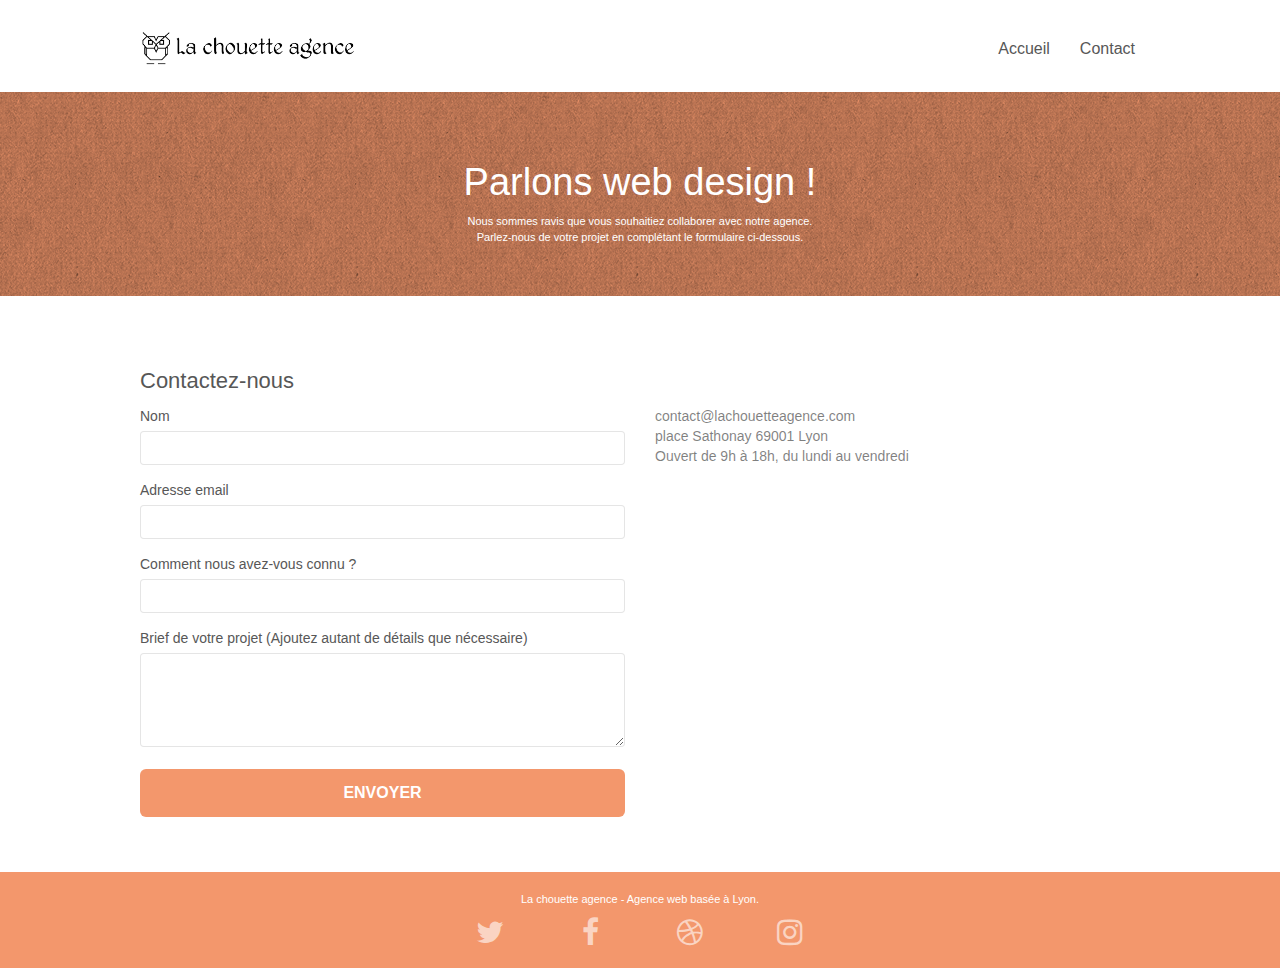
==== contact.html @ a9f61f51 "Redimensionnement et compression des images" ====
<!doctype html>
<html lang="fr">
<head>
    <meta charset="utf-8">
	<meta name="description" content="La Chouette agence, une agence de webdesign basée à Lyon qui aide les entreprises à devenir attractives et visibles sur Internet en définissant une stratégie et un design à votre image.">
	<meta name="viewport" content="width=device-width, initial-scale=1.0, viewport-fit=cover">
    <link rel="shortcut icon" type="image/png" href="favicon.jpg">

	<link rel="stylesheet" type="text/css" href="./css/bootstrap.css">
	<link rel="stylesheet" type="text/css" href="style.css">
	<link rel="stylesheet" type="text/css" href="./css/font-awesome.css">
	<link rel="stylesheet" type="text/css" href="./css/et-line.css">
    
	<script src="./js/jquery-2.1.0.js"></script>
	<script src="./js/bootstrap.js"></script>
	<script src="./js/blocs.js"></script>
	<script src="./js/jquery.touchSwipe.js" defer></script>
	<script src="./js/gmaps.js"></script>

    <title>La Chouette Agence - Contact</title>
    
<!-- Analytics -->
 
<!-- Analytics END -->
    
</head>
<body>
<!-- Principal conteneur -->
<div class="page-container">
    
<!-- header -->
<header class="bloc bgc-white l-bloc " id="bloc-0">
	<div class="container bloc-sm">
		<nav class="navbar row">
			<div class="navbar-header">
				<a class="navbar-brand" href="index.html"><img src="img/la-chouette-agence.png" alt="Logo de la chouette agence" height="40" /></a>
				<button id="nav-toggle" type="button" class="ui-navbar-toggle navbar-toggle" data-toggle="collapse" data-target=".navbar-1">
					<span class="sr-only">Toggle navigation</span><span class="icon-bar"></span><span class="icon-bar"></span><span class="icon-bar"></span>
				</button>
			</div>
			<div class="collapse navbar-collapse navbar-1 special-dropdown-nav">
				<ul class="site-navigation nav navbar-nav">
					<li>
						<a href="index.html">Accueil</a>
					</li>
					<li>
						<a href="contact.html">Contact</a>
					</li>
				</ul>
			</div>
		</nav>
	</div>
</header>
<!-- header END -->

<!-- section slogan -->
<section class="bloc bg-dots-bg bg-repeat bgc-atomic-tangerine d-bloc bloc-bg-texture texture-paper" id="bloc-6">
	<div class="container bloc-lg">
		<div class="row">
			<div class="col-sm-12">
				<h1 class="text-center hero-bloc-text ltc-white">
					Parlons web design !
				</h1>
				<p class="text-center mg-lg ltc-white tight-width-whitespace">
					Nous sommes ravis que vous souhaitiez collaborer avec notre agence.<br>
					Parlez-nous de votre projet en complétant le formulaire ci-dessous.
				</p>
			</div>
		</div>
	</div>
</section>
<!-- section slogan END -->

<!-- section form -->
<section class="bloc bgc-white l-bloc" id="bloc-7">
	<div class="container bloc-lg">
		<h2>Contactez-nous</h2>
		<div class="row">
			<div class="col-sm-6">
				<form id="form_1" novalidate>
					<div class="form-group">
						<label>
							Nom
						</label>
						<input id="name" class="form-control" required />
					</div>
					<div class="form-group">
						<label>
							Adresse email
						</label>
						<input id="email" class="form-control" type="email" required />
					</div>
					<div class="form-group">
						<label>
							Comment nous avez-vous connu ?
						</label>
						<input class="form-control" type="email" required id="input_504" />
					</div>
					<div class="form-group">
						<label>
							Brief de votre projet (Ajoutez autant de détails que nécessaire)<br>
						</label><textarea id="message" class="form-control" rows="4" cols="50" required></textarea>
					</div> 
					<button class="bloc-button btn btn-lg btn-block cta-hero btn-atomic-tangerine" type="submit">
						Envoyer
					</button>
				</form>
			</div>
			<aside class="col-sm-6">
				<ul class="list-unstyled list black">
					<li>contact@lachouetteagence.com</li>
					<li>place Sathonay 69001 Lyon</li>
					<li>Ouvert de 9h à 18h, du lundi au vendredi</li>
				</ul>
			</aside>
		</div>
	</div>
</section>
<!-- section form END -->

<!-- ScrollToTop Button -->
<a class="bloc-button btn btn-d scrollToTop" onclick="scrollToTarget('1')"><span class="fa fa-chevron-up"></span></a>
<!-- ScrollToTop Button END-->


<!-- Footer -->
<footer class="bloc bgc-atomic-tangerine d-bloc" id="bloc-8">
	<div class="container bloc-sm">
		<div class="row">
			<div class="col-sm-12">
				<p class="text-center white">
					La chouette agence - Agence web basée à Lyon.<br>
				</p>
				<div class="row row-no-gutters social">
					<div class="col-sm-3">
						<div class="text-center">
							<a class="social" href="index.html"><span class="fa fa-twitter icon-md"></span></a>
						</div>
					</div>
					<div class="col-sm-3">
						<div class="text-center">
							<a class="social" href="index.html"><span class="fa fa-facebook icon-md"></span></a>
						</div>
					</div>
					<div class="col-sm-3">
						<div class="text-center">
							<a class="social" href="index.html"><span class="fa fa-dribbble icon-md"></span></a>
						</div>
					</div>
					<div class="col-sm-3">
						<div class="text-center">
							<a class="social" href="index.html"><span class="fa fa-instagram icon-md"></span></a>
						</div>
					</div>
				</div>
			</div>
		</div>
	</div>
</footer>
<!-- Footer END -->
</div>
</body>
</html>
---- style.css ----
body {
    margin: 0;
    padding: 0;
    background: #FFF;
    overflow-x: hidden;
    -webkit-font-smoothing: antialiased;
    -moz-osx-font-smoothing: grayscale;
}

a,
button {
    transition: all .3s ease-in-out;
    outline: none!important;
}

a:hover {
    text-decoration: none;
    cursor: pointer;
}

#page-loading-blocs-notifaction {
    position: fixed;
    top: 0;
    bottom: 0;
    width: 100%;
    z-index: 100000;
    background: #FFFFFF url("img/pageload-spinner.gif") no-repeat center center;
}

.bloc {
    width: 100%;
    clear: both;
    background: 50% 50% no-repeat;
    padding: 0 50px;
    -webkit-background-size: cover;
    -moz-background-size: cover;
    -o-background-size: cover;
    background-size: cover;
    position: relative;
}

.bloc .container {
    padding-left: 0;
    padding-right: 0;
}

.bloc-lg {
    padding: 50px 50px;
}

.bloc-md {
    padding: 50px;
}

.bloc-sm {
    padding: 20px 50px;
}

.bg-center,
.bg-l-edge,
.bg-r-edge,
.bg-t-edge,
.bg-b-edge,
.bg-tl-edge,
.bg-bl-edge,
.bg-tr-edge,
.bg-br-edge,
.bg-repeat {
    -webkit-background-size: auto!important;
    -moz-background-size: auto!important;
    -o-background-size: auto!important;
    background-size: auto!important;
}

.bg-repeat {
    background: repeat;
}

.bg-t-edge {
    background: top no-repeat;
}

.bloc-bg-texture::before {
    content: "";
    background-size: 2px 2px;
    position: absolute;
    top: 0;
    bottom: 0;
    left: 0;
    right: 0;
}

.texture-paper::before {
    background: url("img/texture-paper.png");
    background-size: 280px 280px;
}

.b-parallax {
    background-attachment: fixed;
}

.d-bloc {
    color: rgba(255, 255, 255, .7);
}

.d-bloc button:hover {
    color: rgba(255, 255, 255, .9);
}

.d-bloc .icon-round,
.d-bloc .icon-square,
.d-bloc .icon-rounded,
.d-bloc .icon-semi-rounded-a,
.d-bloc .icon-semi-rounded-b {
    border-color: rgba(255, 255, 255, .9);
}

.d-bloc .divider-h span {
    border-color: rgba(255, 255, 255, .2);
}

.d-bloc .a-btn,
.d-bloc .navbar a,
.d-bloc .navbar-brand,
.d-bloc a .icon-sm,
.d-bloc a .icon-md,
.d-bloc a .icon-lg,
.d-bloc a .icon-xl,
.d-bloc h1 a,
.d-bloc h2 a,
.d-bloc h3 a,
.d-bloc h4 a,
.d-bloc h5 a,
.d-bloc h6 a,
.d-bloc p a {
    color: rgba(255, 255, 255, .6);
}

.d-bloc .a-btn:hover,
.d-bloc .navbar a:hover,
.d-bloc .navbar-brand:hover,
.d-bloc a:hover .icon-sm,
.d-bloc a:hover .icon-md,
.d-bloc a:hover .icon-lg,
.d-bloc a:hover .icon-xl,
.d-bloc h1 a:hover,
.d-bloc h2 a:hover,
.d-bloc h3 a:hover,
.d-bloc h4 a:hover,
.d-bloc h5 a:hover,
.d-bloc h6 a:hover,
.d-bloc p a:hover {
    color: rgba(255, 255, 255, 1);
}

.d-bloc .navbar-toggle .icon-bar {
    background: rgba(255, 255, 255, 1);
}

.d-bloc .btn-wire,
.d-bloc .btn-wire:hover {
    color: rgba(255, 255, 255, 1);
    border-color: rgba(255, 255, 255, 1);
}

.d-bloc .panel {
    color: rgba(0, 0, 0, .5);
}

.d-bloc .panel button:hover {
    color: rgba(0, 0, 0, .7);
}

.d-bloc .panel icon {
    border-color: rgba(0, 0, 0, .7);
}

.d-bloc .panel .divider-h span {
    border-color: rgba(0, 0, 0, .1);
}

.d-bloc .panel .a-btn {
    color: rgba(0, 0, 0, .6);
}

.d-bloc .panel .a-btn:hover {
    color: rgba(0, 0, 0, 1);
}

.d-bloc .panel .btn-wire,
.d-bloc .panel .btn-wire:hover {
    color: rgba(0, 0, 0, .7);
    border-color: rgba(0, 0, 0, .3);
}

.d-bloc .panel,
.l-bloc {
    color: rgba(0, 0, 0, .5);
}

.d-bloc .panel button:hover,
.l-bloc button:hover {
    color: rgba(0, 0, 0, .7);
}

.l-bloc .icon-round,
.l-bloc .icon-square,
.l-bloc .icon-rounded,
.l-bloc .icon-semi-rounded-a,
.l-bloc .icon-semi-rounded-b {
    border-color: rgba(0, 0, 0, .7);
}

.d-bloc .panel .divider-h span,
.l-bloc .divider-h span {
    border-color: rgba(0, 0, 0, .1);
}

.d-bloc .panel .a-btn,
.l-bloc .a-btn,
.l-bloc .navbar a,
.l-bloc .navbar-brand,
.l-bloc a .icon-sm,
.l-bloc a .icon-md,
.l-bloc a .icon-lg,
.l-bloc a .icon-xl,
.l-bloc h1 a,
.l-bloc h2 a,
.l-bloc h3 a,
.l-bloc h4 a,
.l-bloc h5 a,
.l-bloc h6 a,
.l-bloc p a {
    color: rgba(0, 0, 0, .6);
}

.d-bloc .panel .a-btn:hover,
.l-bloc .a-btn:hover,
.l-bloc .navbar a:hover,
.l-bloc .navbar-brand:hover,
.l-bloc a:hover .icon-sm,
.l-bloc a:hover .icon-md,
.l-bloc a:hover .icon-lg,
.l-bloc a:hover .icon-xl,
.l-bloc h1 a:hover,
.l-bloc h2 a:hover,
.l-bloc h3 a:hover,
.l-bloc h4 a:hover,
.l-bloc h5 a:hover,
.l-bloc h6 a:hover,
.l-bloc p a:hover {
    color: rgba(0, 0, 0, 1);
}

.l-bloc .navbar-toggle .icon-bar {
    color: rgba(0, 0, 0, .6);
}

.d-bloc .panel .btn-wire,
.d-bloc .panel .btn-wire:hover,
.l-bloc .btn-wire,
.l-bloc .btn-wire:hover {
    color: rgba(0, 0, 0, .7);
    border-color: rgba(0, 0, 0, .3);
}

.voffset {
    margin-top: 30px;
}

.voffset-lg {
    margin-top: 80px;
}

.row-no-gutters {
    margin-right: 0;
    margin-left: 0;
}

.row.row-no-gutters > [class^="col-"],
.row.row-no-gutters > [class*=" col-"] {
    padding-right: 0;
    padding-left: 0;
}

#bloc-1-hero h1 {
    font-size: 32px;
}

.navbar {
    margin-bottom: 0;
    z-index: 1;
}

.navbar-brand {
    height: auto;
    padding: 3px 15px;
    font-size: 25px;
    font-weight: normal;
    font-weight: 600;
    line-height: 44px;
}

.navbar-brand img {
    max-height: 200px;
    margin: 0 5px 0 0;
    display: inline;
}

.navbar-brand img[src$=svg] {
    min-width: 100px;
}

.nav-center .navbar-brand img {
    margin: 0;
}

.navbar .nav {
    padding-top: 2px;
    margin-right: -16px;
    float: right;
    z-index: 1;
}

.nav > li {
    float: left;
    margin-top: 4px;
    font-size: 16px;
}

.navbar-nav .open .dropdown-menu > li > a {
    text-align: inherit;
}

.nav > li a:hover,
.nav > li a:focus {
    background: transparent;
}

.navbar-toggle {
    margin: 10px 10px 0 0;
    border: 0px;
}

.navbar-toggle:hover {
    background: transparent!important;
}

.navbar-toggle .icon-bar {
    background-color: rgba(0, 0, 0, .5);
    width: 26px;
}

.nav-invert .navbar .nav {
    float: left;
}

.nav-invert .navbar-header,
.nav-invert .navbar-brand {
    float: right;
    position: relative;
    z-index: 2;
}

@media (min-width: 768px) {
    .site-navigation {
        position: absolute;
        top: 50%;
        right: 20px;
        transform: translate(0, -50%);
        -webkit-transform: translateY(-50%);
    }
    .nav > li .dropdown-menu a,
    .nav > li .dropdown-menu a:hover {
        color: #484848;
    }
    .nav-invert .site-navigation {
        left: 0;
        right: 0;
    }
    .nav-center {
        text-align: center;
    }
    .nav-center .navbar-header {
        width: 100%;
    }
    .nav-center .navbar-header,
    .nav-center .navbar-brand,
    .nav-center .nav > li {
        float: none;
        display: inline-block;
    }
    .nav-center .site-navigation {
        position: relative;
        width: 100%;
        right: 0;
        margin-right: 0px;
        margin-top: 20px;
    }
    .nav-center.mini-nav .navbar-toggle {
        float: none;
        margin: 10px auto 0;
    }
}

.nav > li > .dropdown a {
    background: none!important;
    display: block;
    padding: 14px 15px;
}

nav .caret {
    margin: 0 5px;
}

.dropdown-menu .dropdown-menu {
    top: -8px;
    left: 100%;
}

.dropdown-menu .dropmenu-flow-right {
    top: 100%;
    left: 0;
    margin-left: -1px;
    border-top-left-radius: 0;
    border-top-right-radius: 0;
}

.dropdown-menu .dropdown span {
    border: 4px solid black;
    border-top-color: transparent;
    border-right-color: transparent;
    border-bottom-color: transparent;
    margin: 6px -5px 0 0!important;
    float: right;
}

.mg-md {
    margin-top: 10px;
    margin-bottom: 20px;
}

.mg-lg {
    margin-top: 10px;
    margin-bottom: 40px;
}

.btn {
    margin: 0 5px 5px 0;
}

.btn.pull-right {
    margin: 0 0 5px 5px;
}

.btn-d,
.btn-d:hover,
.btn-d:focus {
    color: #FFF;
    background: rgba(0, 0, 0, .3);
}

button {
    outline: none!important;
}

.btn-rd {
    border-radius: 40px;
}

.btn-clean {
    border: 1px solid rgba(0, 0, 0, .08);
    border-bottom-color: rgba(0, 0, 0, .1);
    text-shadow: 0 1px 0 rgba(0, 0, 1, .1);
    box-shadow: 0 1px 3px rgba(0, 0, 1, .25), inset 0 1px 0 0 rgba(255, 255, 255, .15);
}

.icon-md {
    font-size: 30px!important;
}

.icon-lg {
    font-size: 60px!important;
}

.sm-shadow {
    text-shadow: 0 1px 2px rgba(0, 0, 0, .3);
}

.panel-sq,
.panel-sq .panel-heading,
.panel-sq .panel-footer {
    border-radius: 0;
}

.panel-rd {
    border-radius: 30px;
}

.panel-rd .panel-heading {
    border-radius: 29px 29px 0 0;
}

.panel-rd .panel-footer {
    border-radius: 0 0 29px 29px;
}

.form-control {
    border-color: rgba(0, 0, 0, .1);
    box-shadow: none;
}

.scrollToTop {
    width: 40px;
    height: 40px;
    position: fixed;
    bottom: 20px;
    right: 20px;
    opacity: 0;
    z-index: 500;
    transition: all .3s ease-in-out;
}

.scrollToTop span {
    margin-top: 6px;
}

.showScrollTop {
    font-size: 14px;
    opacity: 1;
}

a[data-lightbox] {
    position: relative;
    display: block;
    text-align: center;
}

a[data-lightbox]:hover::before {
    content: "+";
    font-family: "HelveticaNeue-Light", "Helvetica Neue Light", "Helvetica Neue", Helvetica, Arial;
    font-size: 32px;
    width: 50px;
    height: 50px;
    margin-left: -25px;
    border-radius: 50%;
    background: rgba(0, 0, 0, .6);
    color: #FFF;
    font-weight: 100;
    z-index: 1;
    position: absolute;
    top: 50%;
    transform: translateY(-50%);
    -webkit-transform: translateY(-50%);
}

a[data-lightbox]:hover img {
    opacity: 0.6;
    -webkit-animation-fill-mode: none;
    animation-fill-mode: none;
}

#lightbox-modal {
    display: flex;
    align-items: center;
}

#lightbox-modal .modal-dialog {
    width: 90%;
    max-width: 900px;
    margin: 0 auto 0;
}

#lightbox-modal .modal-dialog img {
    max-height: 90vh;
    margin: 0 auto;
}

.lightbox-caption {
    padding: 20px;
    color: #FFF;
    background: rgba(0, 0, 0, .5);
    position: absolute;
    left: 15px;
    right: 15px;
    bottom: 5px;
}

.close-lightbox {
    color: #FFF;
    font-size: 30px;
    position: absolute;
    top: 20px;
    right: 20px;
    z-index: 20;
    background: rgba(0, 0, 0, .5);
    border: none;
    line-height: 30px;
    padding: 0 9px 5px;
    opacity: 0.3;
}

.close-lightbox:hover,
.next-lightbox:hover,
.prev-lightbox:hover {
    opacity: 1.0;
    color: #FFF;
}

.next-lightbox,
.prev-lightbox {
    font-size: 20px;
    color: rgba(255, 255, 255, .9);
    background: rgba(0, 0, 0, .5);
    transition: all .2s ease-in-out;
    position: absolute;
    top: 45%;
    z-index: 1;
    opacity: 0.4;
}

.next-lightbox {
    padding: 6px 8px 1px 13px;
    right: 25px;
}

.prev-lightbox {
    padding: 6px 13px 1px 10px;
    left: 25px;
}

.snapshot-lb .modal-body {
    padding-bottom: 45px;
}

.snapshot-lb .lightbox-caption {
    padding: 0;
    color: rgba(0, 0, 0, .5);
    background: none;
}

h1,
h2,
h3,
h4,
h5,
h6,
p,
label,
.btn,
a {
    font-family: "helvetica";
    font-weight: 400;
    color: #575757!important;
}

.container {
    max-width: 1000px;
}

.hero-bloc-text {
    font-size: 38px;
}

.hero-bloc-text-sub {
    font-size: 36px;
}

.statement-bloc-text {
    line-height: 26px;
    font-style: italic;
    font-size: 20px;
    text-align: center;
    font-weight: lighter;
    max-width: 520px;
    margin: auto auto auto auto;
}

p {
    font-size: 11px;
}

.tight-width-whitespace {
    max-width: 600px;
    margin: auto auto auto auto;
}

.h1 {
    font-size: 20px;
    font-family: "Open Sans";
}

.cta-hero {
    margin-top: 22px;
    color: #FFFFFF!important;
    text-transform: uppercase;
    padding: 12px 28px 12px 28px;
    font-size: 16px;
    font-weight: 700;
}

.social {
    max-width: 400px;
    margin: auto auto auto auto;
}

h2 {
    font-size: 22px;
    line-height: 1.4em;
}

h3 {
    font-size: 15px;
    text-transform: uppercase;
    font-weight: 700;
    color: #333333!important;
}

.title {
    margin-bottom: 40px;
}

.underTitle {
    font-size: 20px;
}

.citation {
    font-style: italic;
    padding: 0 30px;
}

.med-width-whitespace {
    max-width: 800px;
    margin: auto auto auto auto;
    box-shadow: 0px 0px 0px #000000;
}

h1 {
    color: #333333!important;
}

h4 {
    color: #333333!important;
}

.icons {
    margin-bottom: 14px;
    margin-top: 24px;
}

.white {
    color: #FFFFFF!important;
}

.portfolio-thumb {
    margin-bottom: 24px;
}

.portfolio-row {
    margin-bottom: 44px;
    margin-top: 50px;
}

.avatar {
    box-shadow: 0px 4px 9px rgba(0, 0, 0, 0.3);
}

.black-background {
    background-color: rgba(165, 147, 99, 0.7);
    padding: 40px 40px 40px 40px;
}

.bold-link {
    font-weight: 900;
    text-decoration: underline!important;
}

.bgc-white {
    background-color: #FFFFFF;
}

.bgc-dark-slate-blue {
    background-color: #364577;
}

.bgc-atomic-tangerine {
    background-color: #F3976C;
}

.tc-white {
    color: #F3976C!important;
}

.btn-atomic-tangerine {
    background: #F3976C;
    color: #FFFFFF!important;
}

.btn-atomic-tangerine:hover {
    background: #c27956!important;
    color: #FFFFFF!important;
}

.ltc-white {
    color: #FFFFFF!important;
}

.ltc-white:hover {
    color: #cccccc!important;
}

.ltc-atomic-tangerine {
    color: #F3976C!important;
}

.ltc-atomic-tangerine:hover {
    color: #c27956!important;
}

.icon-dark-slate-blue {
    color: #364577!important;
    border-color: #364577!important;
}

.bg-dots-bg {
    background-image: url("img/dots-bg.png");
}

.bg-lines-h2-bg {
    background-image: url("img/lines-h2-bg.png");
}

.bg-banniere {
    background-image: url("img/la-chouette-agence-banniere.jpg");
}

.bg-presentation {
    background-image: url("img/image-de-presentation.bmp");
}

@media (max-width: 1024px) {
    .bloc {
        padding-left: 20px;
        padding-right: 20px;
    }
    .bloc.full-width-bloc,
    .bloc-tile-2.full-width-bloc .container,
    .bloc-tile-3.full-width-bloc .container,
    .bloc-tile-4.full-width-bloc .container {
        padding-left: 0;
        padding-right: 0;
    }
}

@media (max-width: 992px) and (min-width: 768px) {
    .navbar .nav {
        max-width: 80%
    }
    .nav-center.navbar .nav {
        max-width: 100%
    }
}

@media only screen and (min-device-width: 768px) and (max-device-width: 1024px) and (orientation: landscape) {
    .b-parallax {
        background-attachment: scroll;
    }
}

@media only screen and (min-device-width: 1024px) and (max-device-width: 1366px) and (-webkit-min-device-pixel-ratio: 1.5) {
    .b-parallax {
        background-attachment: scroll;
    }
}

@media (max-width: 991px) {
    .container {
        width: 100%;
    }
    .b-parallax {
        background-attachment: scroll;
    }
    .page-container,
    #hero-bloc {
        overflow-x: hidden;
        position: relative;
    }
    .bloc {
        padding-left: constant(safe-area-inset-left);
        padding-right: constant(safe-area-inset-right);
    }
    .bloc-group,
    .bloc-group .bloc {
        display: block;
        width: 100%;
    }
    .bloc-fill-screen .fill-bloc-top-edge,
    .bloc-fill-screen .fill-bloc-bottom-edge {
        padding: 0 20px;
        padding-left: constant(safe-area-inset-left);
        padding-right: constant(safe-area-inset-right);
    }
}

@media (max-width: 767px) {
    .page-container {
        overflow-x: hidden;
        position: relative;
    }
    h1,
    h2,
    h3,
    h4,
    h5,
    h6,
    p,
    #disqus_thread {
        padding-left: 10px!important;
        padding-right: 10px!important;
    }
    .b-parallax {
        background-attachment: scroll;
    }
    .navbar .nav {
        padding-top: 0;
        border-top: 1px solid rgba(0, 0, 0, .2);
        float: none!important;
    }
    .navbar.row {
        margin-left: 0;
        margin-right: 0;
    }
    .site-navigation {
        position: inherit;
        transform: none;
        -webkit-transform: none;
        -ms-transform: none;
    }
    .nav > li {
        margin-top: 0;
        border-bottom: 1px solid rgba(0, 0, 0, .1);
        background: rgba(0, 0, 0, .05);
        text-align: left;
        padding-left: 15px;
        width: 100%;
    }
    .nav > li:hover {
        background: rgba(0, 0, 0, .08);
    }
    .dropdown .dropdown a .caret {
        float: none;
        margin: 5px 0 0 10px!important;
        border: 4px solid black;
        border-bottom-color: transparent;
        border-right-color: transparent;
        border-left-color: transparent;
    }
    #hero-bloc .navbar .nav {
        background: rgba(0, 0, 0, .8);
    }
    #hero-bloc .navbar .nav a {
        color: rgba(255, 255, 255, .6);
    }
    .hero {
        padding: 50px 0;
    }
    .hero-nav {
        left: -1px;
        right: -1px;
    }
    .navbar-collapse {
        padding: 0;
        overflow-x: hidden;
        -webkit-box-shadow: none;
        box-shadow: none;
    }
    .navbar-brand img {
        max-height: 40px;
        width: auto;
    }
    .nav-invert .navbar-header {
        float: none;
        width: 100%;
    }
    .nav-invert .navbar-toggle {
        float: left;
        margin-left: 10px;
    }
    .bloc {
        padding-left: 0;
        padding-right: 0;
    }
    .bloc-xxl,
    .bloc-xl,
    .bloc-lg {
        padding: 40px 0;
    }
    .bloc-sm,
    .bloc-md {
        padding-left: 0;
        padding-right: 0;
    }
    .bloc-tile-2 .container,
    .bloc-tile-3 .container,
    .bloc-tile-4 .container,
    .bloc-fill-screen .fill-bloc-top-edge,
    .bloc-fill-screen .fill-bloc-bottom-edge {
        padding-left: 0;
        padding-right: 0;
    }
    .a-block {
        padding: 0 10px;
    }
    .btn-dwn {
        display: none;
    }
    .voffset {
        margin-top: 5px;
    }
    .voffset-md {
        margin-top: 20px;
    }
    .voffset-lg {
        margin-top: 30px;
    }
    form {
        padding: 5px;
    }
    .close-lightbox {
        display: inline-block;
    }
    .blocsapp-device-iphone5 {
        background-size: 216px 425px;
        padding-top: 60px;
        width: 216px;
        height: 425px;
    }
    .blocsapp-device-iphone5 img {
        width: 180px;
        height: 320px;
    }
}

@media (max-width: 400px) {
    .bloc {
        padding-left: 0;
        padding-right: 0;
    }
}

@media (max-width: 767px) {
    .bloc-mob-center-text {
        text-align: center;
    }
}
---- css/et-line.css ----
@font-face {
    font-family: et-line;
    src: url(../fonts/et-line.eot);
    src: url(../fonts/et-line.eot?#iefix) format('embedded-opentype'), url(../fonts/et-line.woff) format('woff'), url(../fonts/et-line.ttf) format('truetype'), url(../fonts/et-line.svg#et-line) format('svg');
    font-weight: 400;
    font-style: normal
}

.et-icon-adjustments,
.et-icon-alarmclock,
.et-icon-anchor,
.et-icon-aperture,
.et-icon-attachment,
.et-icon-bargraph,
.et-icon-basket,
.et-icon-beaker,
.et-icon-bike,
.et-icon-book-open,
.et-icon-briefcase,
.et-icon-browser,
.et-icon-calendar,
.et-icon-camera,
.et-icon-caution,
.et-icon-chat,
.et-icon-circle-compass,
.et-icon-clipboard,
.et-icon-clock,
.et-icon-cloud,
.et-icon-compass,
.et-icon-desktop,
.et-icon-dial,
.et-icon-document,
.et-icon-documents,
.et-icon-download,
.et-icon-dribbble,
.et-icon-edit,
.et-icon-envelope,
.et-icon-expand,
.et-icon-facebook,
.et-icon-flag,
.et-icon-focus,
.et-icon-gears,
.et-icon-genius,
.et-icon-gift,
.et-icon-global,
.et-icon-globe,
.et-icon-googleplus,
.et-icon-grid,
.et-icon-happy,
.et-icon-hazardous,
.et-icon-heart,
.et-icon-hotairballoon,
.et-icon-hourglass,
.et-icon-key,
.et-icon-laptop,
.et-icon-layers,
.et-icon-lifesaver,
.et-icon-lightbulb,
.et-icon-linegraph,
.et-icon-linkedin,
.et-icon-lock,
.et-icon-magnifying-glass,
.et-icon-map,
.et-icon-map-pin,
.et-icon-megaphone,
.et-icon-mic,
.et-icon-mobile,
.et-icon-newspaper,
.et-icon-notebook,
.et-icon-paintbrush,
.et-icon-paperclip,
.et-icon-pencil,
.et-icon-phone,
.et-icon-picture,
.et-icon-pictures,
.et-icon-piechart,
.et-icon-presentation,
.et-icon-pricetags,
.et-icon-printer,
.et-icon-profile-female,
.et-icon-profile-male,
.et-icon-puzzle,
.et-icon-quote,
.et-icon-recycle,
.et-icon-refresh,
.et-icon-ribbon,
.et-icon-rss,
.et-icon-sad,
.et-icon-scissors,
.et-icon-scope,
.et-icon-search,
.et-icon-shield,
.et-icon-speedometer,
.et-icon-strategy,
.et-icon-streetsign,
.et-icon-tablet,
.et-icon-target,
.et-icon-telescope,
.et-icon-toolbox,
.et-icon-tools,
.et-icon-tools-2,
.et-icon-trophy,
.et-icon-tumblr,
.et-icon-twitter,
.et-icon-upload,
.et-icon-video,
.et-icon-wallet,
.et-icon-wine {
    font-family: et-line;
    speak: none;
    font-style: normal;
    font-weight: 400;
    font-variant: normal;
    text-transform: none;
    line-height: 1;
    -webkit-font-smoothing: antialiased;
    -moz-osx-font-smoothing: grayscale;
    display: inline-block
}

.et-icon-mobile:before {
    content: "\e000"
}

.et-icon-laptop:before {
    content: "\e001"
}

.et-icon-desktop:before {
    content: "\e002"
}

.et-icon-tablet:before {
    content: "\e003"
}

.et-icon-phone:before {
    content: "\e004"
}

.et-icon-document:before {
    content: "\e005"
}

.et-icon-documents:before {
    content: "\e006"
}

.et-icon-search:before {
    content: "\e007"
}

.et-icon-clipboard:before {
    content: "\e008"
}

.et-icon-newspaper:before {
    content: "\e009"
}

.et-icon-notebook:before {
    content: "\e00a"
}

.et-icon-book-open:before {
    content: "\e00b"
}

.et-icon-browser:before {
    content: "\e00c"
}

.et-icon-calendar:before {
    content: "\e00d"
}

.et-icon-presentation:before {
    content: "\e00e"
}

.et-icon-picture:before {
    content: "\e00f"
}

.et-icon-pictures:before {
    content: "\e010"
}

.et-icon-video:before {
    content: "\e011"
}

.et-icon-camera:before {
    content: "\e012"
}

.et-icon-printer:before {
    content: "\e013"
}

.et-icon-toolbox:before {
    content: "\e014"
}

.et-icon-briefcase:before {
    content: "\e015"
}

.et-icon-wallet:before {
    content: "\e016"
}

.et-icon-gift:before {
    content: "\e017"
}

.et-icon-bargraph:before {
    content: "\e018"
}

.et-icon-grid:before {
    content: "\e019"
}

.et-icon-expand:before {
    content: "\e01a"
}

.et-icon-focus:before {
    content: "\e01b"
}

.et-icon-edit:before {
    content: "\e01c"
}

.et-icon-adjustments:before {
    content: "\e01d"
}

.et-icon-ribbon:before {
    content: "\e01e"
}

.et-icon-hourglass:before {
    content: "\e01f"
}

.et-icon-lock:before {
    content: "\e020"
}

.et-icon-megaphone:before {
    content: "\e021"
}

.et-icon-shield:before {
    content: "\e022"
}

.et-icon-trophy:before {
    content: "\e023"
}

.et-icon-flag:before {
    content: "\e024"
}

.et-icon-map:before {
    content: "\e025"
}

.et-icon-puzzle:before {
    content: "\e026"
}

.et-icon-basket:before {
    content: "\e027"
}

.et-icon-envelope:before {
    content: "\e028"
}

.et-icon-streetsign:before {
    content: "\e029"
}

.et-icon-telescope:before {
    content: "\e02a"
}

.et-icon-gears:before {
    content: "\e02b"
}

.et-icon-key:before {
    content: "\e02c"
}

.et-icon-paperclip:before {
    content: "\e02d"
}

.et-icon-attachment:before {
    content: "\e02e"
}

.et-icon-pricetags:before {
    content: "\e02f"
}

.et-icon-lightbulb:before {
    content: "\e030"
}

.et-icon-layers:before {
    content: "\e031"
}

.et-icon-pencil:before {
    content: "\e032"
}

.et-icon-tools:before {
    content: "\e033"
}

.et-icon-tools-2:before {
    content: "\e034"
}

.et-icon-scissors:before {
    content: "\e035"
}

.et-icon-paintbrush:before {
    content: "\e036"
}

.et-icon-magnifying-glass:before {
    content: "\e037"
}

.et-icon-circle-compass:before {
    content: "\e038"
}

.et-icon-linegraph:before {
    content: "\e039"
}

.et-icon-mic:before {
    content: "\e03a"
}

.et-icon-strategy:before {
    content: "\e03b"
}

.et-icon-beaker:before {
    content: "\e03c"
}

.et-icon-caution:before {
    content: "\e03d"
}

.et-icon-recycle:before {
    content: "\e03e"
}

.et-icon-anchor:before {
    content: "\e03f"
}

.et-icon-profile-male:before {
    content: "\e040"
}

.et-icon-profile-female:before {
    content: "\e041"
}

.et-icon-bike:before {
    content: "\e042"
}

.et-icon-wine:before {
    content: "\e043"
}

.et-icon-hotairballoon:before {
    content: "\e044"
}

.et-icon-globe:before {
    content: "\e045"
}

.et-icon-genius:before {
    content: "\e046"
}

.et-icon-map-pin:before {
    content: "\e047"
}

.et-icon-dial:before {
    content: "\e048"
}

.et-icon-chat:before {
    content: "\e049"
}

.et-icon-heart:before {
    content: "\e04a"
}

.et-icon-cloud:before {
    content: "\e04b"
}

.et-icon-upload:before {
    content: "\e04c"
}

.et-icon-download:before {
    content: "\e04d"
}

.et-icon-target:before {
    content: "\e04e"
}

.et-icon-hazardous:before {
    content: "\e04f"
}

.et-icon-piechart:before {
    content: "\e050"
}

.et-icon-speedometer:before {
    content: "\e051"
}

.et-icon-global:before {
    content: "\e052"
}

.et-icon-compass:before {
    content: "\e053"
}

.et-icon-lifesaver:before {
    content: "\e054"
}

.et-icon-clock:before {
    content: "\e055"
}

.et-icon-aperture:before {
    content: "\e056"
}

.et-icon-quote:before {
    content: "\e057"
}

.et-icon-scope:before {
    content: "\e058"
}

.et-icon-alarmclock:before {
    content: "\e059"
}

.et-icon-refresh:before {
    content: "\e05a"
}

.et-icon-happy:before {
    content: "\e05b"
}

.et-icon-sad:before {
    content: "\e05c"
}

.et-icon-facebook:before {
    content: "\e05d"
}

.et-icon-twitter:before {
    content: "\e05e"
}

.et-icon-googleplus:before {
    content: "\e05f"
}

.et-icon-rss:before {
    content: "\e060"
}

.et-icon-tumblr:before {
    content: "\e061"
}

.et-icon-linkedin:before {
    content: "\e062"
}

.et-icon-dribbble:before {
    content: "\e063"
}
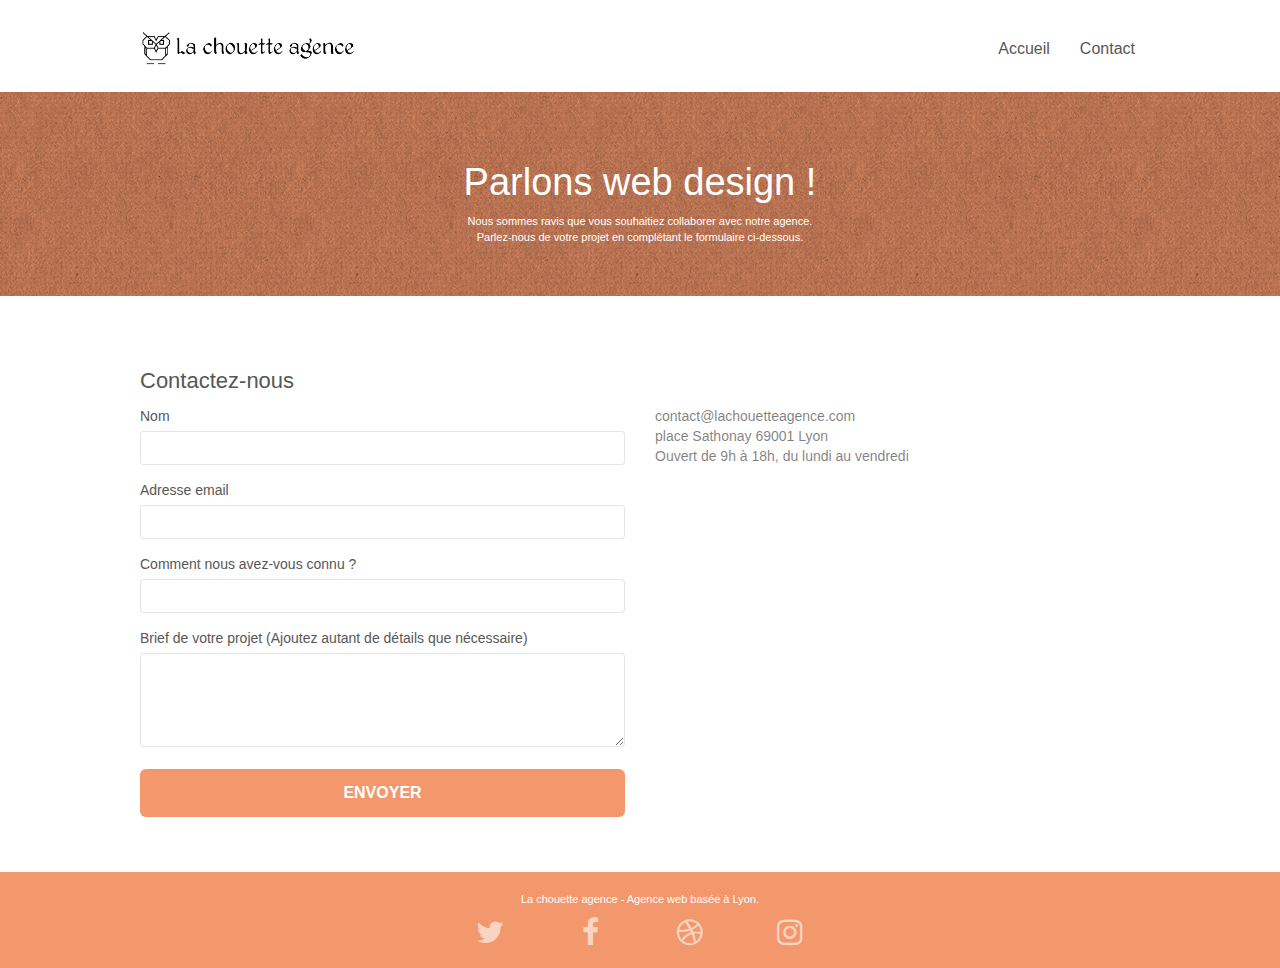
==== commit a800dc5d: "Modification du format des images en .webp" ====
--- a/contact.html
+++ b/contact.html
@@ -33,7 +33,7 @@
 	<div class="container bloc-sm">
 		<nav class="navbar row">
 			<div class="navbar-header">
-				<a class="navbar-brand" href="index.html"><img src="img/la-chouette-agence.png" alt="Logo de la chouette agence" height="40" /></a>
+				<a class="navbar-brand" href="index.html"><img src="img/la-chouette-agence.webp" alt="Logo de la chouette agence" height="40" /></a>
 				<button id="nav-toggle" type="button" class="ui-navbar-toggle navbar-toggle" data-toggle="collapse" data-target=".navbar-1">
 					<span class="sr-only">Toggle navigation</span><span class="icon-bar"></span><span class="icon-bar"></span><span class="icon-bar"></span>
 				</button>
--- a/style.css
+++ b/style.css
@@ -24,7 +24,6 @@
     bottom: 0;
     width: 100%;
     z-index: 100000;
-    background: #FFFFFF url("img/pageload-spinner.gif") no-repeat center center;
 }
 
 .bloc {
@@ -91,7 +90,7 @@
 }
 
 .texture-paper::before {
-    background: url("img/texture-paper.png");
+    background: url("img/texture-paper.webp");
     background-size: 280px 280px;
 }
 
@@ -823,19 +822,19 @@
 }
 
 .bg-dots-bg {
-    background-image: url("img/dots-bg.png");
+    background-image: url("img/dots-bg.webp");
 }
 
 .bg-lines-h2-bg {
-    background-image: url("img/lines-h2-bg.png");
+    background-image: url("img/lines-h2-bg.webp");
 }
 
 .bg-banniere {
-    background-image: url("img/la-chouette-agence-banniere.jpg");
+    background-image: url("img/la-chouette-agence-banniere.webp");
 }
 
 .bg-presentation {
-    background-image: url("img/image-de-presentation.bmp");
+    background-image: url("img/image-de-presentation.webp");
 }
 
 @media (max-width: 1024px) {
